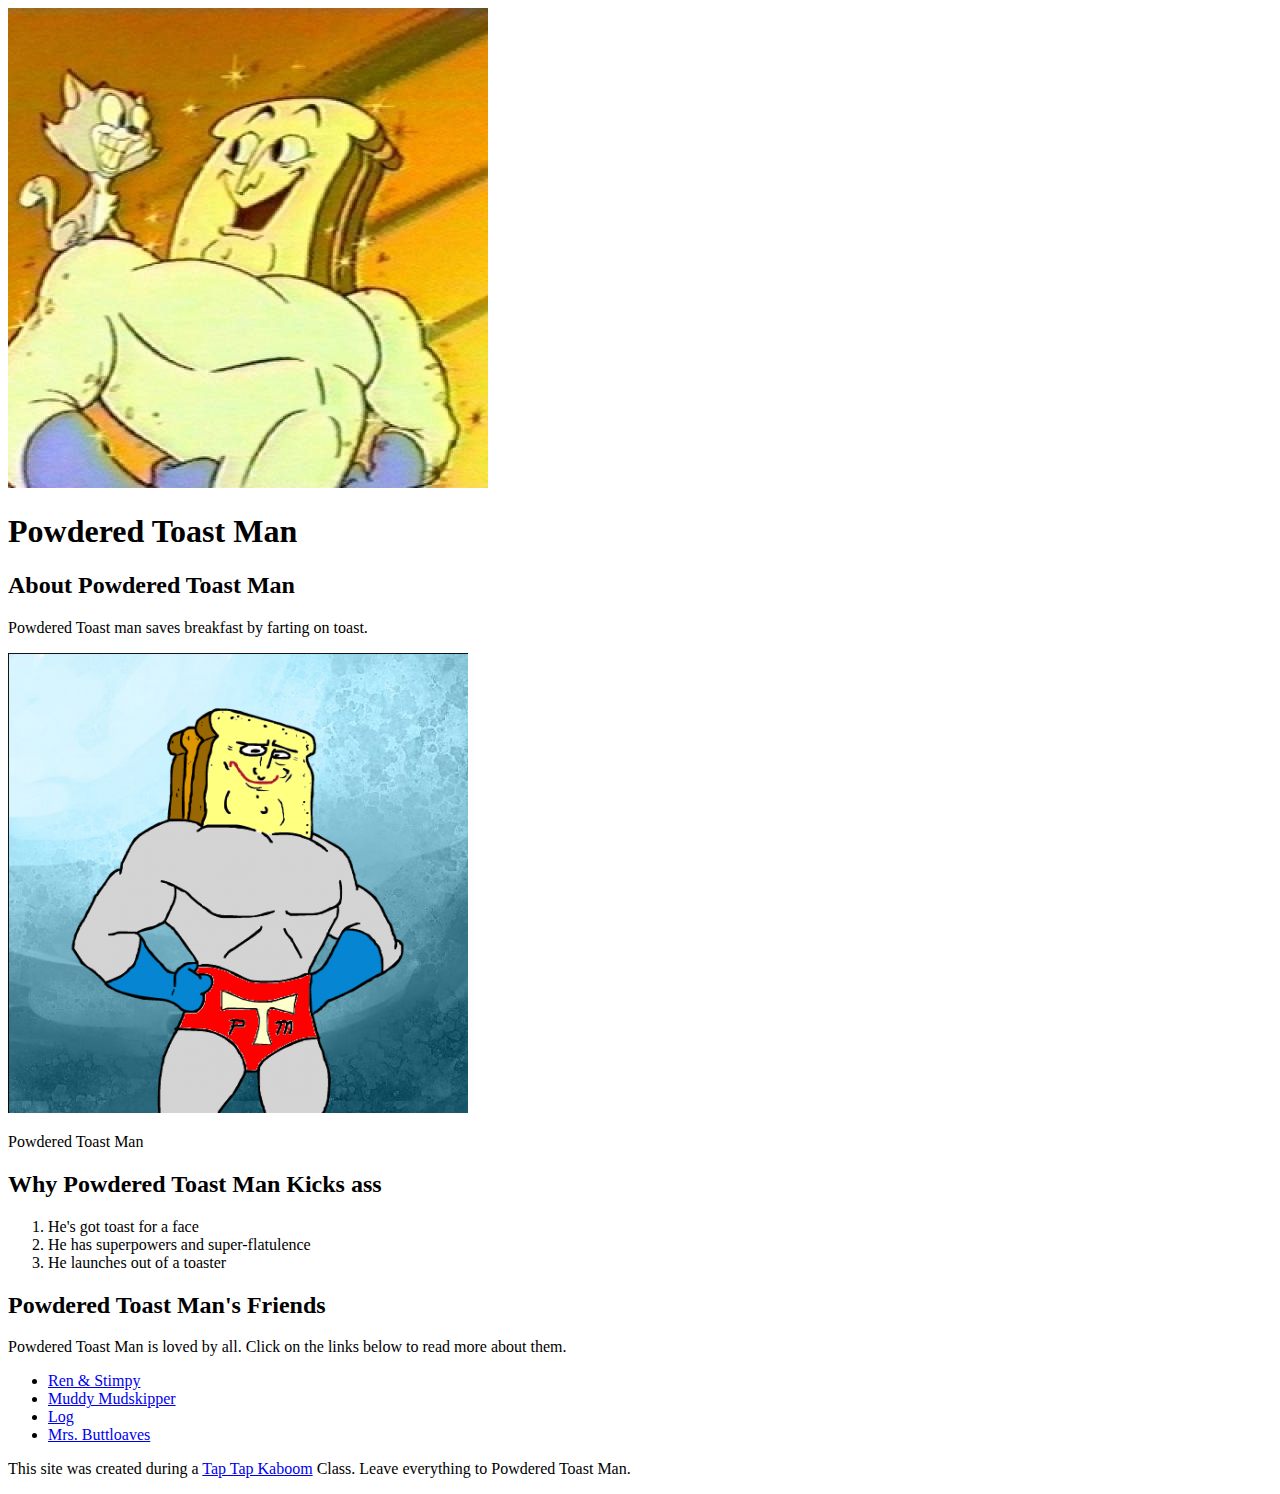
==== index.html @ 452fa57a "Added character index.html and a few images" ====
<!DOCTYPE html>
<html>
<head>
	<title>Powdered Toast Man</title>
	<link rel="icon" href="img/toast-2.jpeg">
</head>
<body>
	<!-- header element -->
	<header>
		<img src="img/toast.jpeg">
		<h1>Powdered Toast Man</h1>
	</header>

	<!-- main element -->
	<main>
		<h2>About Powdered Toast Man</h2>
		<p>Powdered Toast man saves breakfast by farting on toast.</p>
		<img src="img/toast-2.jpeg">
		<p>Powdered Toast Man</p>

		<!-- Why Powdered Toast Man Kicks ass -->

		<h2>Why Powdered Toast Man Kicks ass</h2>
		<ol>
			<li>He's got toast for a face</li>
			<li>He has superpowers and super-flatulence</li>
			<li>He launches out of a toaster</li>
		</ol>

		<!-- friends -->

		<h2>Powdered Toast Man's Friends</h2>
		<p>Powdered Toast Man is loved by all. Click on the links below to read more about them.</p>
		<ul>
			<li><a target="_blank" href="https://en.wikipedia.org/wiki/The_Ren_%26_Stimpy_Show">Ren & Stimpy</a></li>
			<li><a target="_blank" href="https://renandstimpy.fandom.com/wiki/Muddy_Mudskipper">Muddy Mudskipper</a></li>
			<li><a target="_blank" href="https://renandstimpy.fandom.com/wiki/Log">Log</a></li>	
			<li><a target="_blank" href="https://renandstimpy.fandom.com/wiki/Mrs._Buttloaves">Mrs. Buttloaves</a></li>	
		</ul>

	</main>

	<!-- footer element -->

	<footer>
		<p>This site was created during a <a href="https://taptapkaboom.com"> Tap Tap Kaboom</a> Class. Leave everything to Powdered Toast Man. </p>
	</footer>

</body>
</html>
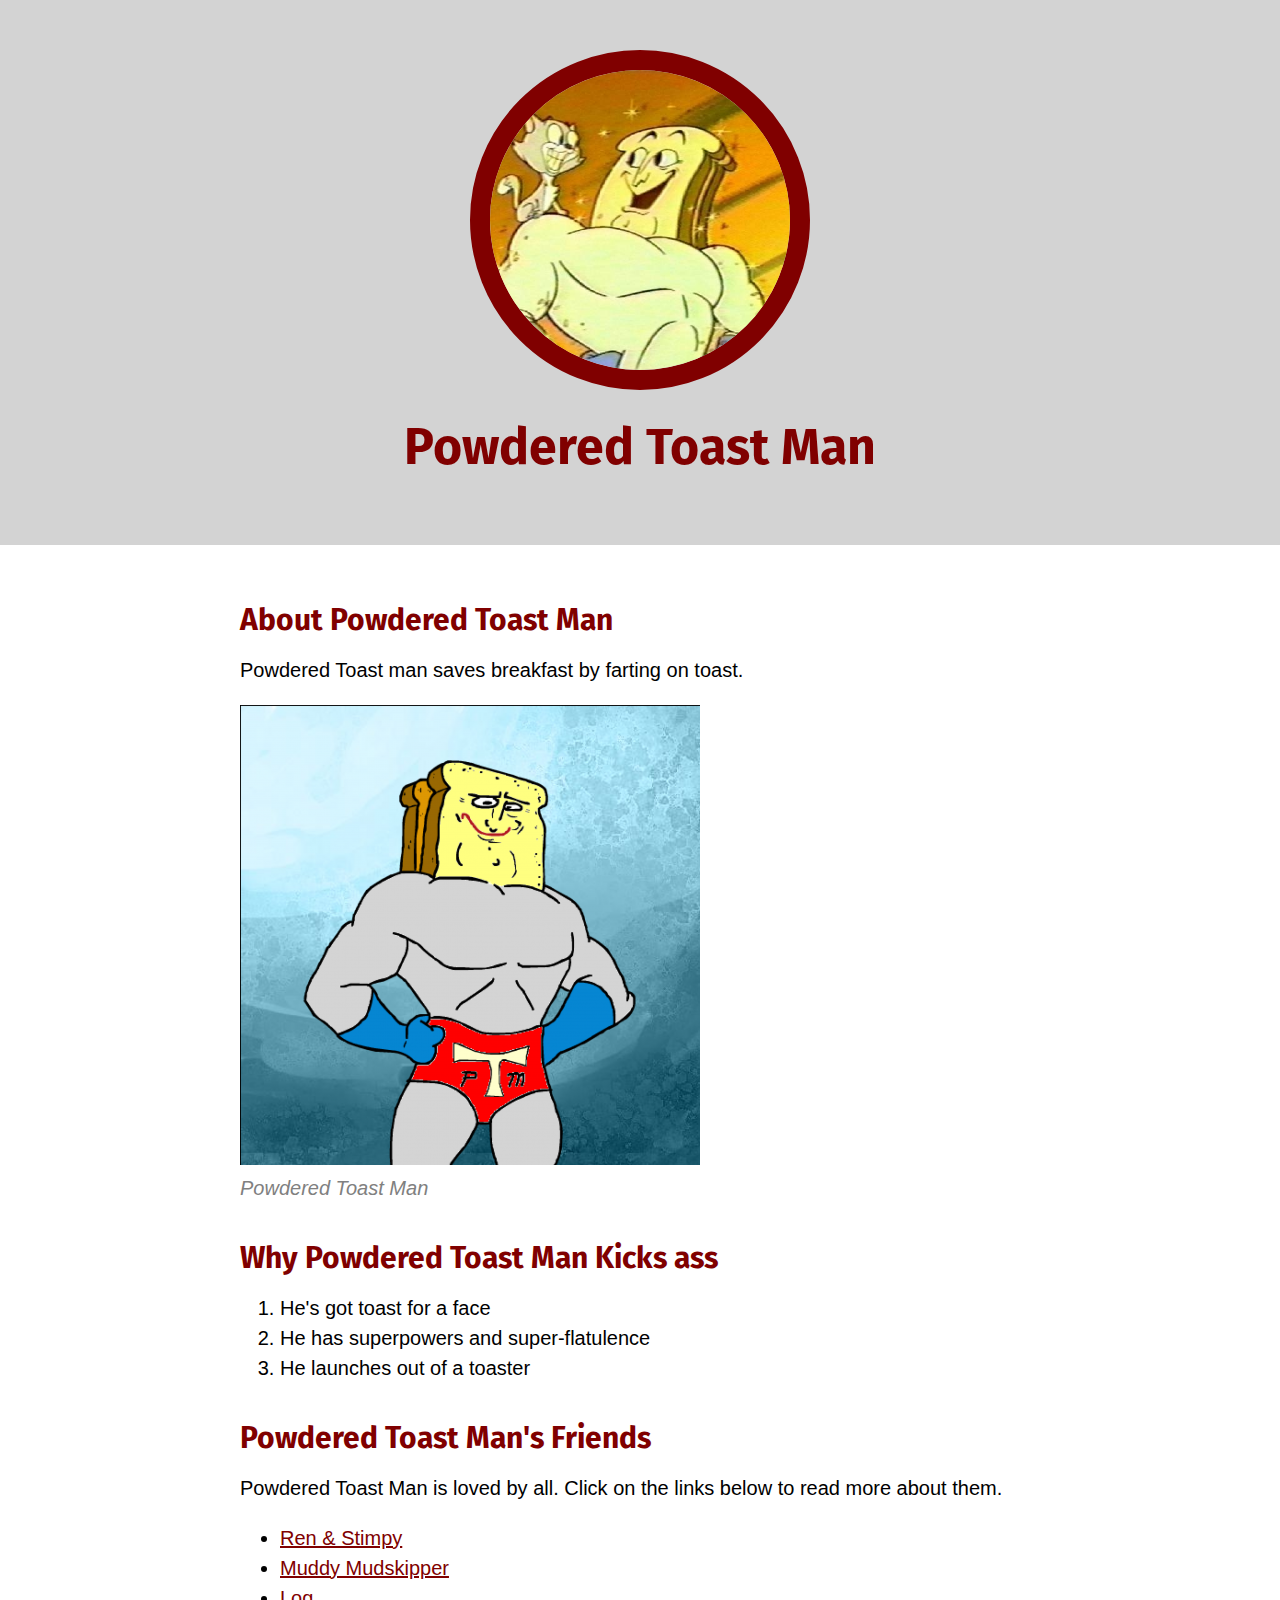
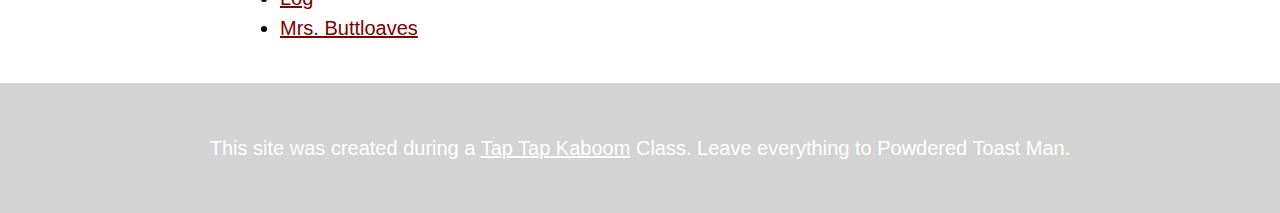
==== commit 135c6619: "Wrote the CSS for our character's website and changed some HtML" ====
--- a/index.html
+++ b/index.html
@@ -3,6 +3,8 @@
 <head>
 	<title>Powdered Toast Man</title>
 	<link rel="icon" href="img/toast-2.jpeg">
+	<link href="https://fonts.googleapis.com/css2?family=Fira+Sans:wght@300&display=swap" rel="stylesheet">
+	<link rel="stylesheet" type="text/css" href="css/hero.css">
 </head>
 <body>
 	<!-- header element -->
@@ -16,7 +18,8 @@
 		<h2>About Powdered Toast Man</h2>
 		<p>Powdered Toast man saves breakfast by farting on toast.</p>
 		<img src="img/toast-2.jpeg">
-		<p>Powdered Toast Man</p>
+		<p class="caption">Powdered Toast Man</p>
+
 
 		<!-- Why Powdered Toast Man Kicks ass -->
 
--- a/css/hero.css
+++ b/css/hero.css
@@ -0,0 +1,77 @@
+body{
+	margin: 0;
+	font-family: Helvetica, Arial, sans-serif;
+	font-size: 20px;
+	line-height: 30px;
+}
+
+header{
+	background-color: lightgrey;
+	text-align: center;
+	padding-top: 50px;
+	padding-bottom: 50px;
+}
+
+h1, h2{
+	font-family: 'Fira Sans', sans-serif;
+}
+
+header h1{
+	color: maroon;
+	font-size: 50px;
+}
+
+header img{
+	border-radius: 170px;
+    width: 300px;
+    border: 20px solid maroon;
+}
+
+main{
+	max-width: 800px;
+	margin: 0 auto;
+	padding: 20px;
+}
+
+main img{
+	max-width: 100%;
+}
+
+h2{
+	font-size: 30px;
+	color: maroon;
+	margin: 40px 0 10px;
+}
+
+a{
+	color: maroon;
+}
+a:hover{
+	color: white;
+	background-color: purple;
+}
+
+footer{
+	background-color: lightgrey;
+	text-align: center;
+	color: white;
+	padding: 50px;
+}
+
+footer p{
+	margin: 0;
+}
+
+footer a{
+	color: white;
+}
+footer a:hover{
+	opacity: .5;
+	background-color: transparent;
+}
+
+p.caption{
+	color: grey;
+	font-style: italic;
+	margin-top: 0;
+}